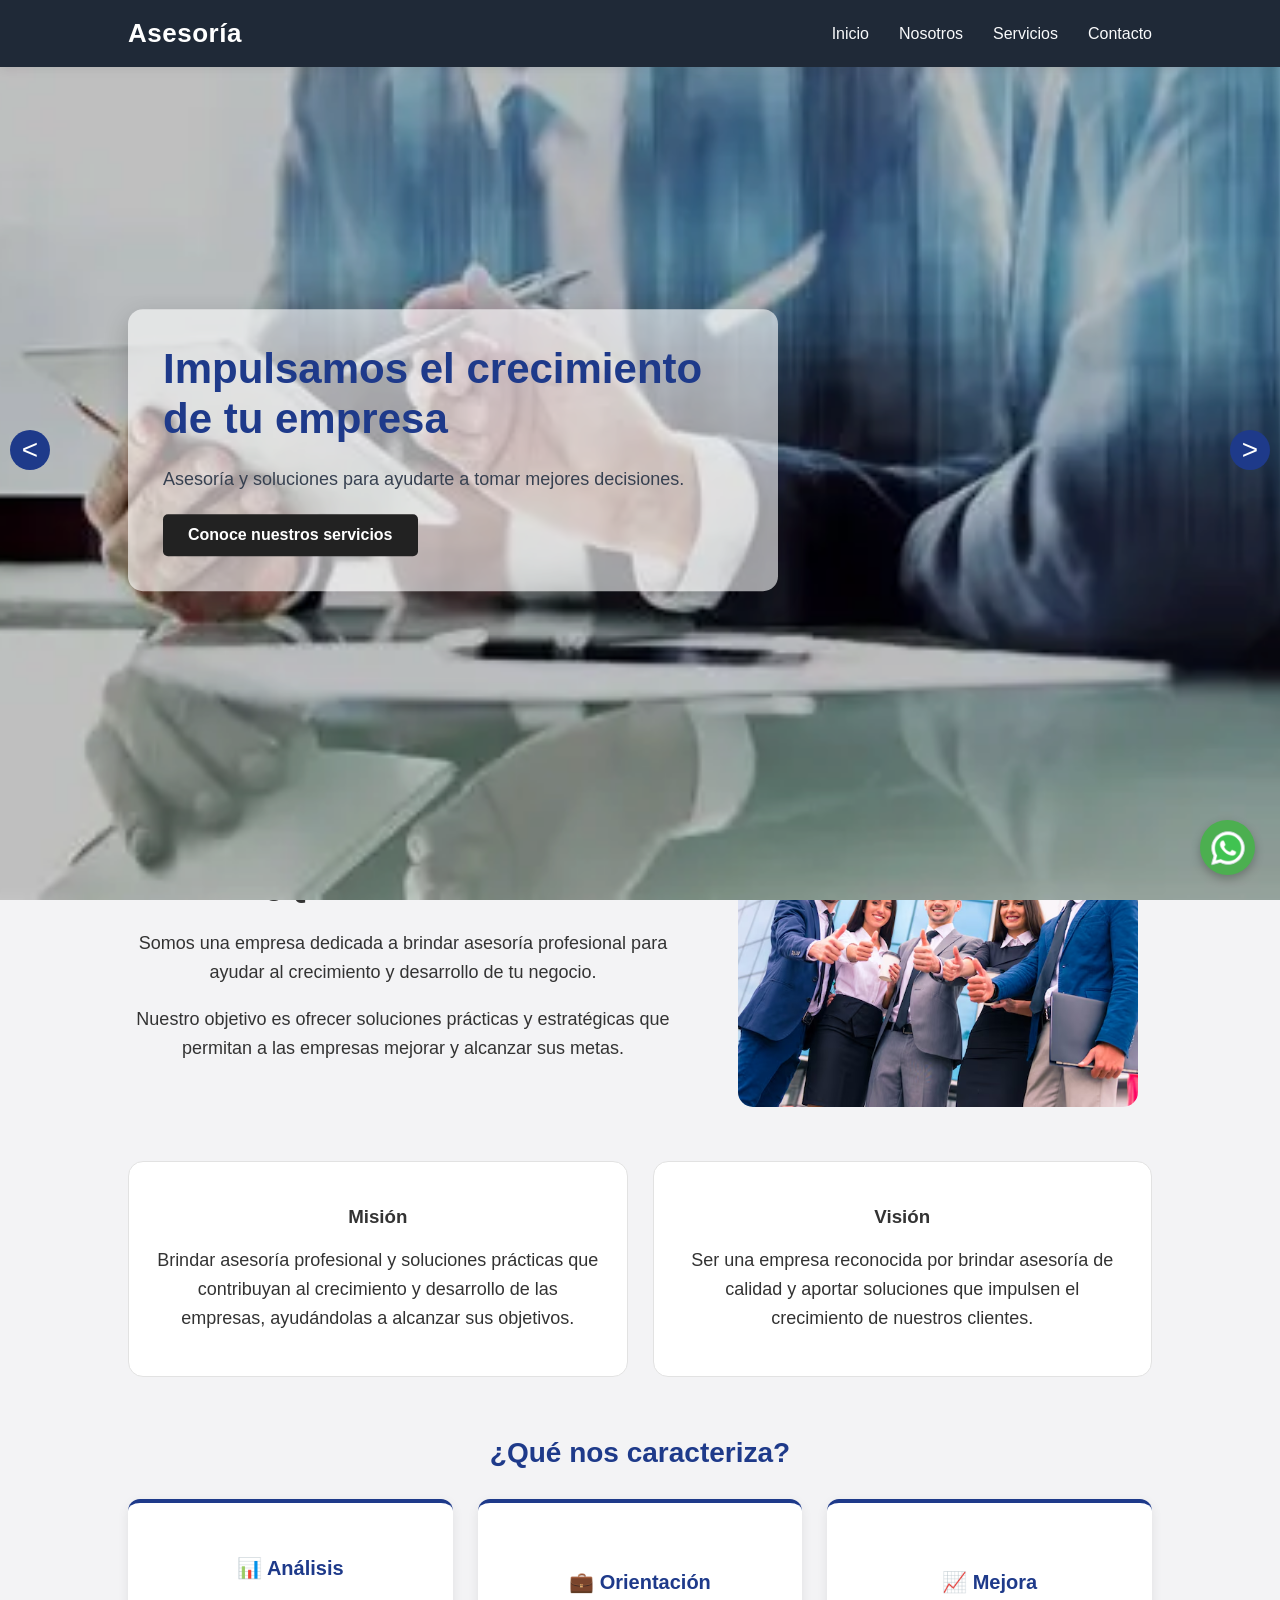
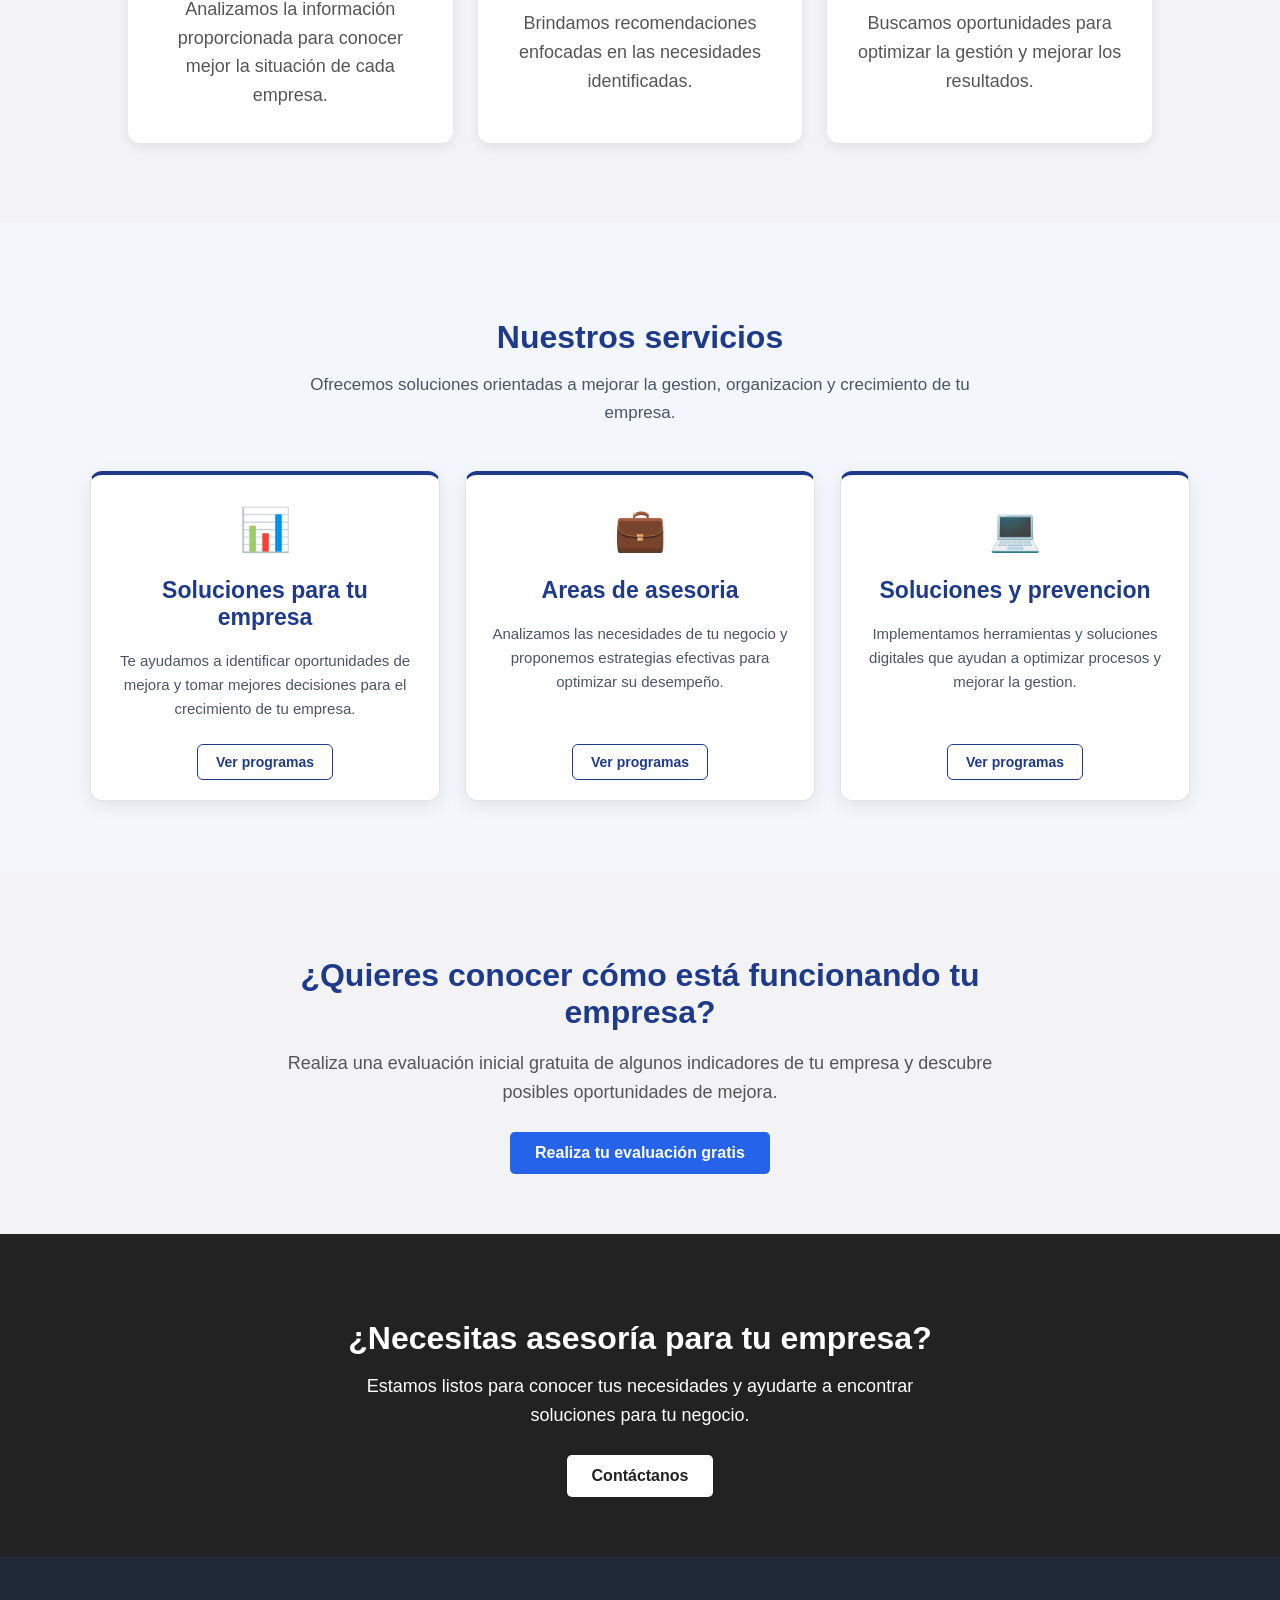
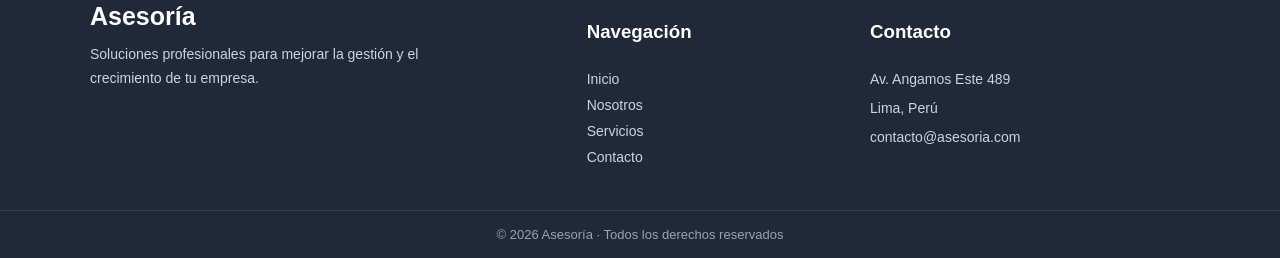
==== index.html @ 6351c4b5 "Adaptar pagina principal para Vercel" ====
<!DOCTYPE html>
<html lang="es">
<head>
    <meta charset="UTF-8">
    <meta name="viewport" content="width=device-width, initial-scale=1.0">
    
    <title>Asesoría</title>

    <link rel="stylesheet" href="style.css"?v=2>
</head>

<body>
    <header>
        <nav>
            <div class="logo">
                Asesoría
            </div>

            <ul>
                <li><a href="index.html">Inicio</a></li>
                <li><a href="index.html#nosotros">Nosotros</a></li>
                <li><a href="index.html#servicios">Servicios</a></li>
                <li><a href="#contacto">Contacto</a></li>
            </ul>

        </nav>
    </header>

    <section id="inicio" class="inicio">

            <div class="carrusel">
                <img src="assets/empresa.jpg" alt="Asesoría empresarial" class="imagen-activa">
                <img src="assets/empresa2.jpg" alt="Servicios empresariales">
                <img src="assets/empresa3.jpg" alt="Consultoría empresarial">
            </div>

            <div class="carrusel-info">
                <h2 id="carrusel-titulo">Impulsamos el crecimiento de tu empresa</h2>
                <p id="carrusel-descripcion">Asesoría y soluciones para ayudarte a tomar mejores decisiones.</p>
                
                <a href="#servicios"
                id="carrusel-boton"
                class="boton-inicio">
                    Conoce nuestros servicios
                </a>
                                             
            </div>

            <button class="carrusel-anterior"><</button>
            <button class="carrusel-siguiente">></button>

    </section>

    <section id="nosotros" class="nosotros">

    <!-- Quiénes somos + imagen -->
    <div class="nosotros-principal">

        <div class="nosotros-contenido">
            <h2>¿Quiénes somos?</h2>

            <p>
                Somos una empresa dedicada a brindar asesoría profesional
                para ayudar al crecimiento y desarrollo de tu negocio.
            </p>

            <p>
                Nuestro objetivo es ofrecer soluciones prácticas y estratégicas
                que permitan a las empresas mejorar y alcanzar sus metas.
            </p>
        </div>

        <div class="nosotros-imagen">
            <img src="assets/nosotros.jpg" alt="Equipo de trabajo">
        </div>

    </div>


    <!-- Misión y Visión -->
    <div class="nosotros-info">

        <div class="info-item">
            <h3>Misión</h3>
            <p>
                Brindar asesoría profesional y soluciones prácticas que
                contribuyan al crecimiento y desarrollo de las empresas,
                ayudándolas a alcanzar sus objetivos.
            </p>
        </div>

        <div class="info-item">
            <h3>Visión</h3>
            <p>
                Ser una empresa reconocida por brindar asesoría de calidad
                y aportar soluciones que impulsen el crecimiento de nuestros clientes.
            </p>
        </div>

    </div>

    <div class="caracteristicas">

    <h2>¿Qué nos caracteriza?</h2>

    <div class="caracteristicas-contenido">

        <div class="caracteristica-item">
            <h3>📊 Análisis</h3>
            <p>
                Analizamos la información proporcionada para conocer
                mejor la situación de cada empresa.
            </p>
        </div>

        <div class="caracteristica-item">
            <h3>💼 Orientación</h3>
            <p>
                Brindamos recomendaciones enfocadas en las necesidades
                identificadas.
            </p>
        </div>

        <div class="caracteristica-item">
            <h3>📈 Mejora</h3>
            <p>
                Buscamos oportunidades para optimizar la gestión
                y mejorar los resultados.
            </p>
        </div>

    </div>

</div>

    </section>
    
    <section id="servicios">

        <h2>Nuestros servicios </h2>

        <p class="servicios-intro">
            Ofrecemos soluciones orientadas a mejorar la gestion, 
            organizacion y crecimiento de tu empresa.
        </p>


        <div class="servicios-contenedor">

            <!-- Asesoria Empresarial -->
            <div class="tarjeta">

                <div class="tarjeta-icono">📊</div>

                    <h3>Soluciones para tu empresa</h3>

                    <div class="tarjeta-descripcion">
                        <p>
                            Te ayudamos a identificar oportunidades de mejora y tomar mejores decisiones 
                            para el crecimiento de tu empresa.
                        </p>
                    </div>

                    <div class="tarjeta-programas">
                        <p>Contabilidad</p>
                        <p>Gestion Financiera</p>
                    </div>

                    <div class="tarjeta-detalle">
                        <button onclick="abrirPrograma('asesoria')">
                            Ver programas
                        </button>
                    </div>

            </div>


                <!-- Consultorio Empresarial -->
                <div class="tarjeta">

                    <div class="tarjeta-icono">💼</div>

                        <h3>Areas de asesoria</h3>

                        <div class="tarjeta-descripcion">
                            <p>
                                Analizamos las necesidades de tu negocio y proponemos estrategias 
                                efectivas para optimizar su desempeño.
                            </p>
                        </div>

                        <div class="tarjeta-programas">
                            <p>Consultorio empresarial</p>
                            <p>Comercio exterior</p>
                            <p>Logistica internacional</p>
                        </div>

                        <div class="tarjeta-detalle">
                            <button onclick="abrirPrograma('consultoria')">
                                Ver programas
                            </button>
                        </div>

                </div>


                    <!-- Soluciones Digitales -->
                    <div class="tarjeta">

                        <div class="tarjeta-icono">💻</div>

                            <h3>Soluciones y prevencion</h3>

                            <div class="tarjeta-descripcion">
                                <p>
                                    Implementamos herramientas y soluciones digitales que ayudan
                                    a optimizar procesos y mejorar la gestion.
                                </p>
                            </div>

                            <div class="tarjeta-programas">
                                <p>Soluciones digitales</p>
                                <p>Prevencion de fraudes</p>
                            </div>

                            <div class="tarjeta-detalle">
                                <button onclick="abrirPrograma('digital')">
                                    Ver programas
                                </button>
                            </div>

                    </div>

        </div>

    </section>

    <!-- MODAL DE PROGRAMAS -->

    <div id="modal-programas" class="modal-programas">
        <div class="modal-contenido">
            <button class="modal-cerrar" onclick="cerrarPrograma()">
                x
            </button>
            <h2 id="modal-titulo"></h2>
            <div id="modal-texto"></div>
        </div>
    </div>

    <section id="evaluacion">
        <div class="evaluacion-contenido">

            <h2>¿Quieres conocer cómo está funcionando tu empresa?</h2>
            <p>
                Realiza una evaluación inicial gratuita de algunos indicadores 
                de tu empresa y descubre posibles oportunidades de mejora.
            </p>
        
            <a href="evaluacion.html" class="boton-evaluacion">
                Realiza tu evaluación gratis
            </a>
            
        </div>
    </section>

    <section id="contacto" class="contacto">
        <h2>¿Necesitas asesoría para tu empresa?</h2>

        <p>Estamos listos para conocer tus necesidades y ayudarte
            a encontrar soluciones para tu negocio.
        </p>

        <a href="contacto.php" class="boton-contacto">
            Contáctanos
        </a>
    </section>
    
    <footer class="footer">
    <div class="footer-contenido">

        <div class="footer-marca">
            <h2>Asesoría</h2>
            <p>
                Soluciones profesionales para mejorar
                la gestión y el crecimiento de tu empresa.
            </p>
        </div>

        <div class="footer-enlaces">
            <h3>Navegación</h3>
            <a href="index.php">Inicio</a>
            <a href="index.php#nosotros">Nosotros</a>
            <a href="index.php#servicios">Servicios</a>
            <a href="contacto.php">Contacto</a>
        </div>

        <div class="footer-contacto">
            <h3>Contacto</h3>
            <p>Av. Angamos Este 489</p>
            <p>Lima, Perú</p>
            <p>contacto@asesoria.com</p>
        </div>

    </div>

    <div class="footer-inferior">
        <p>© 2026 Asesoría · Todos los derechos reservados</p>
    </div>
</footer>

    <div class="whatsapp-container">

    <!-- VENTANA DE WHATSAPP -->
    <div class="whatsapp-info" id="whatsappInfo">

        <div class="whatsapp-header">
            <strong>Asesoría</strong>

            <button class="whatsapp-close" onclick="toggleWhatsapp()">
                ×
            </button>
        </div>

        <div class="whatsapp-body"> 
            

            <div class="whatsapp-typing" id="typing1">
                <span></span>
                <span></span>
                <span></span>
            </div>

            <div class="whatsapp-message" id="mensaje1">
                Hey 👋, bienvenido a <strong>Asesoría</strong>
            </div>

            <div class="whatsapp-typing" id="typing2">
                <span></span>
                <span></span>
                <span></span>
            </div>

            <div class="whatsapp-message whatsapp-message-2" id="mensaje2">
                ¿Cómo podemos ayudarte?
            </div>

            <a href="https://wa.me/51933754085"
               class="whatsapp-contact"
               id="whatsappContact"
               target="_blank">
                <span>Abrir chat</span>
                <span class="whatsapp-arrow">➤</span>
            </a>

        </div>

    </div>

    <div class="whatsapp-help">
        💬 ¿Necesitas ayuda?
    </div>

    <!-- BOTÓN FLOTANTE -->
    <button class="whatsapp-float"
            type="button"
            onclick="toggleWhatsapp()"
            aria-label="Abrir WhatsApp">
            <img src="assets/whatsapp.png" alt="Whatsapp">
    </button>

</div>

    <script>
        function toggleWhatsapp() {
            const info = document.getElementById("whatsappInfo");
            const boton = document.querySelector(".whatsapp-float");
            const ayuda = document.querySelector(".whatsapp-help");

            if (info.style.display === "block"){
                info.style.display = "none";
                boton.style.display = "flex";
                ayuda.style.display = "block";
            } else {
                info.style.display = "block";
                boton.style.display = "none";
                ayuda.style.display = "none";

                iniciarChat();
            }
        }

         function iniciarChat() {

            const typing1 = document.getElementById("typing1");
            const mensaje1 = document.getElementById("mensaje1");
            const typing2 = document.getElementById("typing2");
            const mensaje2 = document.getElementById("mensaje2");

            /* Estado inicial */
            typing1.style.display = "flex";
            mensaje1.style.display = "none";
            typing2.style.display = "none";
            mensaje2.style.display = "none";


            /* PRIMER ... → PRIMER MENSAJE */
            setTimeout(function() {

                typing1.style.display = "none";
                mensaje1.style.display = "block";

            }, 1500);


            /* SEGUNDO ... */
            setTimeout(function() {

                typing2.style.display = "flex";

            }, 2100);


            /* SEGUNDO ... → SEGUNDO MENSAJE */
            setTimeout(function() {

                typing2.style.display = "none";
                mensaje2.style.display = "block";

            }, 3300);
        }

        /* Mejora inicio */

        const imagenes = document.querySelectorAll(".carrusel img");
        const anterior = document.querySelector(".carrusel-anterior");
        const siguiente = document.querySelector(".carrusel-siguiente");

        let imagenActual = 0;

        const titulos = [
            "Impulsamos el crecimiento de tu empresa",
            "¿Quieres conocer cómo está tu empresa?", 
            "Estamos listos para ayudarte"
        ];

        const descripciones = [
            "Asesoría y soluciones para ayudarte a tomar mejores decisiones.",
            "Realiza una evaluación inicial gratuita y descubre oportunidades de mejora.",
            "Encuentra soluciones y orientación para las necesidades de tu empresa"
        ];

        const botones =[
            "Conoce nuestros servicios",
            "Evalúa tu empresa gratis",
            "Contáctanos"
        ];

        const enlaces = [
            "#servicios",
            "evaluacion.html",
            "contacto.php"
        ];

        const titulo = document.getElementById("carrusel-titulo");
        const descripcion = document.getElementById("carrusel-descripcion");
        const boton = document.getElementById("carrusel-boton");

        function cambiarCarrusel() {
            imagenes.forEach(function(imagen) {
                imagen.classList.remove("imagen-activa");
            });

            imagenes[imagenActual].classList.add("imagen-activa");

            titulo.textContent = titulos[imagenActual];
            descripcion.textContent = descripciones[imagenActual];
            boton.textContent = botones[imagenActual];
            boton.href = enlaces[imagenActual];
        }

        siguiente.addEventListener("click", function() {

            imagenActual++;

            if (imagenActual >= imagenes.length) {
            imagenActual = 0;
        }

            cambiarCarrusel();
        });

        anterior.addEventListener("click", function() {

            imagenActual--;

            if (imagenActual < 0) {
                imagenActual = imagenes.length - 1;
            }

            cambiarCarrusel();
        });


        setInterval(function() {

            imagenActual++;

            if(imagenActual >= imagenes.length) {
                imagenActual = 0;
            }

            cambiarCarrusel();
        }, 5000);

        /* MODAL DE PROGRAMAS */

        function abrirPrograma(programa) {
            const modal = document.getElementById("modal-programas");
            const titulo = document.getElementById("modal-titulo");
            const texto = document.getElementById("modal-texto");

            if (programa === "asesoria") {

    titulo.textContent = "Soluciones para tu empresa";

    texto.innerHTML = `
        <div class="programa-detalle">

            <div class="programa-imagen">
                <img src="assets/contabilidad.jpg" alt="Asesoría empresarial">
            </div>

            <div class="programa-informacion">

                <h3>Asesoría empresarial</h3>

                <p>
                    Te ayudamos a mejorar la gestión de tu empresa mediante
                    orientación en aspectos contables y financieros,
                    facilitando la organización y la toma de decisiones.
                </p>

            </div>

        </div>

        <div class="programa-separador"></div>

        <div class="programas-lista">

            <div class="programa-item">

                <h3>Contabilidad</h3>

                <p>
                    Brindamos orientación para organizar y mejorar la gestión
                    contable de tu empresa, facilitando el control de la
                    información y apoyando la toma de decisiones.
                </p>

                <h4>¿Qué podemos ayudarte a mejorar?</h4>

                <ul>
                    <li>Organización de la información contable</li>
                    <li>Control de ingresos y gastos</li>
                    <li>Seguimiento de la información financiera</li>
                </ul>

            </div>

            <div class="programa-item">

                <h3>Gestión financiera</h3>

                <p>
                    Analizamos los ingresos, gastos y otros aspectos financieros
                    para identificar oportunidades de mejora y ayudarte a
                    planificar mejor los recursos de tu empresa.
                </p>

                <h4>¿Qué podemos ayudarte a mejorar?</h4>

                <ul>
                    <li>Control de ingresos y gastos</li>
                    <li>Organización de los recursos</li>
                    <li>Planificación financiera</li>
                </ul>

            </div>

        </div>
    `;
}

            else if (programa === "consultoria") {

    titulo.textContent = "Áreas de asesoría";

    texto.innerHTML = `
        <div class="programa-detalle">

            <div class="programa-imagen">
                <img src="assets/consultoria.jpg" alt="Consultoría empresarial">
            </div>

            <div class="programa-informacion">

                <h3>Consultoría empresarial</h3>

                <p>
                    Analizamos las necesidades de tu negocio y brindamos
                    orientación especializada para mejorar sus procesos,
                    identificar oportunidades y facilitar la toma de decisiones.
                </p>

            </div>

        </div>

        <div class="programa-separador"></div>

        <div class="programas-lista">

            <div class="programa-item">

                <h3>Gestion empresarial</h3>

                <p>
                    Evaluamos diferentes aspectos de tu empresa para identificar
                    oportunidades de mejora y plantear soluciones de acuerdo
                    con sus necesidades.
                </p>

                <h4>¿Qué podemos ayudarte a mejorar?</h4>

                <ul>
                    <li>Organización y gestión empresarial</li>
                    <li>Identificación de oportunidades de mejora</li>
                    <li>Planificación y toma de decisiones</li>
                </ul>

            </div>

            <div class="programa-item">

                <h3>Comercio exterior</h3>

                <p>
                    Orientamos a las empresas en procesos relacionados con
                    operaciones de comercio exterior y oportunidades de negocio
                    en mercados internacionales.
                </p>

                <h4>¿Qué podemos ayudarte a mejorar?</h4>

                <ul>
                    <li>Procesos de importación y exportación</li>
                    <li>Organización de operaciones internacionales</li>
                    <li>Gestión documental</li>
                </ul>

            </div>

            <div class="programa-item">

                <h3>Logística internacional</h3>

                <p>
                    Apoyamos la planificación y organización de procesos
                    logísticos relacionados con el movimiento de productos
                    y operaciones internacionales.
                </p>

                <h4>¿Qué podemos ayudarte a mejorar?</h4>

                <ul>
                    <li>Planificación logística</li>
                    <li>Coordinación de operaciones</li>
                    <li>Organización de procesos de transporte</li>
                </ul>

            </div>

        </div>
    `;
}

            else if (programa === "digital") {

    titulo.textContent = "Soluciones y prevencion";

    texto.innerHTML = `
        <div class="programa-detalle">

            <div class="programa-imagen">
                <img src="assets/soluciones-digitales.jpg" alt="Soluciones digitales">
            </div>

            <div class="programa-informacion">

                <h3>Soluciones digitales</h3>

                <p>
                    Implementamos herramientas y soluciones digitales que ayudan
                    a optimizar procesos, mejorar la gestión y facilitar el
                    desarrollo de tu empresa.
                </p>

            </div>

        </div>

        <div class="programa-separador"></div>

        <div class="programas-lista">

            <div class="programa-item">

                <h3>Soluciones digitales</h3>

                <p>
                    Identificamos oportunidades para incorporar herramientas
                    digitales que permitan mejorar los procesos y la gestión
                    de información de tu empresa.
                </p>

                <h4>¿Qué podemos ayudarte a mejorar?</h4>

                <ul>
                    <li>Optimización de procesos</li>
                    <li>Organización de información</li>
                    <li>Implementación de herramientas digitales</li>
                </ul>

            </div>

            <div class="programa-item">

                <h3>Prevención de fraudes</h3>

                <p>
                    Orientamos a las empresas en la identificación de riesgos
                    y en la implementación de medidas que ayuden a fortalecer
                    sus procesos de control.
                </p>

                <h4>¿Qué podemos ayudarte a mejorar?</h4>

                <ul>
                    <li>Identificación de riesgos</li>
                    <li>Controles internos</li>
                    <li>Seguimiento de procesos</li>
                </ul>

            </div>

        </div>
    `;
}

            modal.style.display = "flex";
        }

        function cerrarPrograma() {
            document.getElementById("modal-programas").style.display = "none";
        }

    </script>
</body>
</html>
---- style.css ----
/* ========================= 
   ESTILOS GENERALES 
========================= */ 
 
body { 
    margin: 0; 
    font-family: Arial, sans-serif; 
    color: #333; 
    background-color: rgb(243, 243, 245); 
} 
 
/* ========================= 
   MENÚ 
========================= */ 
 
header { 
    background-color: #1f2937; 
    padding: 18px 10%; 
    box-shadow: 0 2px 10px rgba(0, 0, 0, 0.08); 
    position: relative; 
    z-index: 100; 
} 
 
nav { 
    display: flex; 
    align-items: center; 
    justify-content: space-between; 
    max-width: 1200px; 
    margin: auto; 
} 
 
.logo { 
    color: white; 
    font-size: 26px; 
    font-weight: bold; 
    letter-spacing: 0.5px; 
} 
 
ul { 
    display: flex; 
    gap: 30px; 
    list-style: none; 
    margin: 0; 
    padding: 0; 
} 
 
ul a { 
    color: #f9fafb; 
    text-decoration: none; 
    font-size: 16px; 
    font-weight: 500; 
    transition: 0.3s; 
} 
 
ul a:hover { 
    color: #60a5fa; 
} 
 
/* ========================= 
   SECCIONES 
========================= */ 
 
section { 
    padding: 60px 10%; 
    text-align: center; 
} 
 
section h2 { 
    font-size: 32px; 
    margin-bottom: 20px; 
} 
 
section p { 
    font-size: 18px; 
    line-height: 1.6; 
} 
 
/* ========================= 
   INICIO 
========================= */ 
 
.inicio { 
    min-height: 500px; 
    display: flex; 
    justify-content: space-between; 
    align-items: center; 
    gap: 60px; 
    padding: 80px 10%; 
    background-color: #ffffff; 
} 
  
/* ========================= 
   BOTÓN DE INICIO 
========================= */ 
 
.boton-inicio { 
    display: inline-block; 
    margin-top: 20px; 
    padding: 12px 25px; 
    background-color: #222; 
    color: white; 
    text-decoration: none; 
    border-radius: 5px; 
    font-weight: bold; 
    transition: 0.3s; 
} 
 
.boton-inicio:hover { 
    background-color: #555; 
    transform: scale(1.05); 
} 
 
/* ========================= 
   NOSOTROS 
========================= */ 
 
.nosotros { 
    display: block; 
    background-color: #f3f3f5; 
    padding: 80px 10%; 
} 
 
.nosotros-principal { 
    display: flex !important; 
    flex-direction: row !important; 
    align-items: center; 
    width: 100%; 
    gap: 60px; 
    max-width: 1100px; 
    margin: 0 auto 50px; 
} 
 
.nosotros-contenido { 
    flex: 1; 
    max-width: 550px; 
} 
 
.nosotros-contenido h2 { 
    margin-bottom: 25px; 
} 
 
.nosotros-contenido p { 
    line-height: 1.6; 
    margin-bottom: 15px; 
} 
 
/* Misión y Visión */ 
 
.nosotros-info { 
    display: flex !important; 
    flex-direction: row !important; 
    width: 100%; 
    gap: 25px; 
    max-width: 1100px; 
    margin: 0 auto; 
} 
 
.info-item { 
    flex: 1; 
    padding: 25px; 
    background-color: white; 
    border-radius: 15px; 
    border: 1px solid #e2e2e2; 
    transition: 0.3s; 
}  
 
.info-item p { 
    line-height: 1.6; 
} 
 
.nosotros-imagen { 
    width: 400px; 
    flex-shrink: 0; 
} 
 
.nosotros-imagen img { 
    width: 100%; 
    height: 300px; 
    object-fit: cover; 
    border-radius: 15px; 
    transition: transform 0.3s ease; 
} 
 
.nosotros-imagen img:hover { 
    transform: scale(1.02); 
} 
 
.info-item:hover { 
    transform: translateY(-8px); 
    box-shadow: 0 8px 18px rgba(0, 0, 0, 0.15); 
} 
 
.caracteristicas {
    width: 100%;
    max-width: 1100px;
    margin: 60px auto 0;
    text-align: center;
}

.caracteristicas h2 {
    color: #1e3a8a;
    margin-bottom: 30px;
    font-size: 28px;
}

.caracteristicas-contenido {
    display: grid;
    grid-template-columns: repeat(3, 1fr);
    gap: 25px; 
    align-items: stretch;
}

.caracteristica-item {
    background-color: #ffffff;
    padding: 30px 25px;
    border-radius: 12px;
    min-height: 180px;
    border-top: 4px solid #1e3a8a;
    box-shadow: 0 4px 12px rgba(0, 0, 0, 0.08);
    transition: transform 0.3s ease, box-shadow 0.3s ease;
    display: flex;
    flex-direction: column;
    justify-content: center;
}

.caracteristica-item:hover {
    transform: translateY(-6px);
    box-shadow: 0 8px 20px rgba(0, 0, 0, 0.12);
}

.caracteristica-item h3 {
    color: #1e3a8a;
    margin-bottom: 15px;
    font-size: 20px;
}

.caracteristica-item p {
    color: #555;
    line-height: 1.6;
    margin: 0;
}
 
/* =========================
   SERVICIOS
========================= */

#servicios {
    background-color: #f3f6fb;
    padding: 70px 5%;
    text-align: center;
}

#servicios h2 {
    font-size: 32px;
    color: #1e3a8a;
    margin-bottom: 15px;
}

.servicios-intro {
    max-width: 700px;
    margin: 0 auto 45px;
    color: #4b5563;
    font-size: 17px;
    line-height: 1.6;
}


/* =========================
   CONTENEDOR
========================= */

.servicios-contenedor {
    display: grid;
    grid-template-columns: repeat(3, 1fr);
    gap: 25px;
    max-width: 1100px;
    margin: 0 auto;
}


/* =========================
   TARJETAS
========================= */

#servicios .tarjeta {
    position: relative;
    min-height: 330px;
    padding: 30px 25px 25px;

    background-color: white;
    border: 1px solid #e2e2e2;
    border-radius: 12px;
    border-top: 4px solid #1e3a8a;

    box-shadow: 0 5px 18px rgba(0, 0, 0, 0.08);

    box-sizing: border-box;
    overflow: hidden;

    transition:
        transform 0.3s ease,
        box-shadow 0.3s ease;
}

#servicios .tarjeta:hover {
    transform: translateY(-8px);
    box-shadow: 0 12px 28px rgba(0, 0, 0, 0.14);
}


/* =========================
   ICONO
========================= */

#servicios .tarjeta-icono {
    font-size: 42px;
    margin-bottom: 15px;

    transition: transform 0.3s ease;
}

#servicios .tarjeta:hover .tarjeta-icono {
    transform: translateY(-4px) scale(1.08);
}


/* =========================
   TITULO
========================= */

#servicios .tarjeta h3 {
    color: #1e3a8a;
    font-size: 23px;
    margin-bottom: 18px;
}


/* =========================
   DESCRIPCIÓN
========================= */

#servicios .tarjeta-descripcion {
    display: block;
    opacity: 1;
    visibility: visible;

    transition:
        opacity 0.3s ease,
        visibility 0.3s ease;
}

#servicios .tarjeta-descripcion p {
    color: #4b5563;
    font-size: 15px;
    line-height: 1.6;
    margin: 0;
}


/* =========================
   PROGRAMAS
   OCULTOS AL INICIO
========================= */

#servicios .tarjeta-programas {
    position: absolute;

    top: 155px;
    left: 25px;
    right: 25px;

    opacity: 0;
    visibility: hidden;

    transition:
        opacity 0.3s ease,
        visibility 0.3s ease;
}


/* =========================
   PROGRAMAS AL HACER HOVER
========================= */

#servicios .tarjeta:hover .tarjeta-descripcion {
    opacity: 0;
    visibility: hidden;
}

#servicios .tarjeta:hover .tarjeta-programas {
    opacity: 1;
    visibility: visible;
}


/* =========================
   TEXTO DE PROGRAMAS
========================= */

#servicios .tarjeta-programas p {
    color: #374151;

    font-size: 16px;
    line-height: 1.6;

    margin: 0 0 12px;
    padding: 0;

    text-align: center;
}

#servicios .tarjeta-programas p::before {
    content: "✓";

    color: #1e3a8a;
    font-weight: bold;

    margin-right: 8px;
}


/* =========================
   VER PROGRAMAS
========================= */

#servicios .tarjeta-detalle {
    position: absolute;
    bottom: 20px;
    left: 0;
    width: 100%;
    text-align: center;
}

/* =========================
   MODAL DE PROGRAMAS
========================= */

.modal-programas {
    display: none;
    position: fixed;
    z-index: 1000;
    top: 0;
    left: 0;
    width: 100%;
    height: 100%;   
    background-color: rgba(0, 0, 0, 0.5);
    justify-content: center;
    align-items: center;
    padding: 20px;
    box-sizing: border-box; 
}

.modal-contenido {
    position: relative;
    width: 100%;
    max-width: 1100px;
    max-height: 100vh;
    overflow-y: auto;
    background-color: white;
    border-radius: 12px;
    padding: 35px;
    box-sizing: border-box;
    box-shadow: 0 10px 35px rgba(0, 0, 0, 0.2);
    text-align: left; 
}

.modal-contenido h2 {
    color: #1e3a8a;
    font-size: 28px;
    margin-top: 0;
    margin-bottom: 25px;
}

.modal-contenido h3 {
    color: #1e3a8a;
    font-size: 20px;
    margin-top: 20px;
    margin-bottom: 8px; 
}

.modal-contenido p {
    color: #4b5563;
    font-size: 15px;
    line-height: 1.6;
    margin: 0 0 15px;
}

.modal-cerrar {
    position: absolute;
    top: 15px;
    right: 18px;
    border: none;
    background: none;
    color: #374151;
    font-size: 28px;
    cursor: pointer;  
}

.modal-cerrar:hover {
    color: #1e3a8a;
}

/* ===========================
     DETALLE DEL PROGRAMA 
============================*/

.programa-detalle {
    display: grid;
    grid-template-columns: 30% 70%;
    gap: 25px;
    align-items: center;
}

.programa-imagen {
    width: 190px;
    height: 130px;
    transform: translateY(-5px);
}

.programa-imagen img {
    display: block;
    width: 190px;
    height: 130px;
    object-fit: cover;
    border-radius: 10px;
}

.programa-informacion h3 {
    color: #1e3a8a;
    font-size: 23px;
    margin-top: 0;
    margin-bottom: 12px;
}

.programa-informacion p {
    color: #4b5563;
    font-size: 15px;
    line-height: 1.6;
    margin: 0;
}

/* PROGRAMAS */

.programas-lista {
    display: grid;
    grid-template-columns: repeat(2, 1fr);
    gap: 20px;
}

.programa-separador {
    height: 1px;
    background-color: #e5e7eb;
    margin: 30px 0;
}

.programa-item {
    padding: 25px;
    min-height: 220px;
    background-color: #f8fafc;
    border: 1px solid #e5e7eb;
    border-radius: 10px;
    border-left: 4px solid #1e3a8a;
    box-sizing: border-box;
    transition: transform 0.3s ease, box-shadow 0.3s ease;
}

.programa-item:hover {
    transform: translateY(-3px);
    box-shadow: 0 6px 18px rgba(0, 0, 0, 0.08); 
}

.programa-item h3 {
    color: #1e3a8a;
    font-size: 20px;
    margin: 0 0 10px;
}

.programa-item p {
    color: #4b5563;
    font-size: 14px;
    line-height: 1.6;
    margin: 0 0 15px;
}

.programa-item h4 {
    color: #1e3a8a;
    font-size: 16px;
    margin: 0 0 8px;
}

.programa-item ul {
    margin: 0;
    padding-left: 20px;
}

.programa-item li {
    color: #4b5563;
    font-size: 14px;
    line-height: 1.7;
}

/* BOTON VER PROGRAMAS */

#servicios .tarjeta-detalle button {
    display: inline-block;
    padding: 9px 18px;
    border: 1px solid #1e3a8a;
    border-radius: 6px;
    background-color: white;
    color: #1e3a8a;
    font-size: 14px;
    font-weight: bold;
    cursor: pointer;
    transition: 0.3s ease;
}

#servicios .tarjeta-detalle button:hover {
    background-color: #1e3a8a;
    color: white;

    transform: translateY(-2px);
}


/* =========================
   RESPONSIVE
========================= */

@media (max-width: 900px) {

    .servicios-contenedor {
        grid-template-columns: repeat(2, 1fr);
    }

}


/* =========================
   CELULAR
========================= */

@media (max-width: 600px) {

    #servicios {
        padding: 50px 5%;
    }

    #servicios h2 {
        font-size: 28px;
    }

    .servicios-intro {
        font-size: 15px;
        margin-bottom: 30px;
    }

    .servicios-contenedor {
        grid-template-columns: 1fr;
        gap: 20px;
    }

    #servicios .tarjeta {
        min-height: 320px;
        padding: 30px 20px 25px;
    }

    #servicios .tarjeta-icono {
        font-size: 38px;
    }

    #servicios .tarjeta h3 {
        font-size: 21px;
    }

    #servicios .tarjeta-programas {
        top: 115px;
        left: 20px;
        right: 20px;
    }

    .modal-contenido {
        padding: 30px 22px;
    }

    .modal-contenido h2 {
        font-size: 24px;
    }

    .programa-detalle {
        grid-template-columns: 1fr;
        gap: 20px;
    }

    .programa-imagen {
        width: 100%;
        height: 180px;
    }

    .programa-imagen img {
        width: 100%;
        height: 180px;
    }

    .programas-lista {
        grid-template-columns: 1fr;
    }
}
 
/* =========================
   EVALUACIÓN INICIAL
========================= */

#evaluacion {
    background-color: #f3f3f5;
}

.evaluacion-contenido {
    max-width: 750px;
    margin: 0 auto;
}

.evaluacion-contenido h2 {
    color: #1e3a8a;
    margin-bottom: 15px;
}

.evaluacion-contenido p {
    color: #555;
    line-height: 1.6;
    margin-bottom: 25px;
}

.boton-evaluacion {
    display: inline-block;
    padding: 12px 25px;
    background-color: #2563eb;
    color: white;
    text-decoration: none;
    border-radius: 5px;
    font-weight: bold;
    transition: 0.3s;
}

.boton-evaluacion:hover {
    background-color: #1d4ed8;
    transform: scale(1.05);
}

/* =========================
   CONTACTO
========================= */

.contacto {
    background-color: #222;
    color: white;
}

.contacto h2 {
    margin-bottom: 15px;
}

.contacto p {
    max-width: 600px;
    margin: 0 auto 25px;
}

.boton-contacto {
    display: inline-block;
    padding: 12px 25px;
    background-color: white;
    color: #222;
    text-decoration: none;
    border-radius: 5px;
    font-weight: bold;
    transition: 0.3s;
}

.boton-contacto:hover {
    background-color: #ddd;
    transform: scale(1.05);
}
 
/* ========================= 
   FORMULARIO DE EVALUACIÓN 
========================= */ 
 
.formulario-evaluacion { 
    background-color: #f8fafc; 
    min-height: 100vh; 
    padding: 60px 10% 80px; 
    text-align: center; 
} 
 
.formulario-evaluacion h1 { 
    color: #1f2937; 
    font-size: 38px; 
    margin: 10px 0 15px; 
} 
 
.formulario-evaluacion p { 
    max-width: 650px; 
    margin: 0 auto 35px; 
    color: #64748b; 
    line-height: 1.6; 
    text-align: center; 
} 
 
.formulario-evaluacion form { 
    max-width: 800px; 
    margin: auto; 
    background-color: white; 
    padding: 40px; 
    border-radius: 16px;
    border: 1px solid #e5e7eb;
    border-top: 4px solid #2563eb; 
    box-shadow: 0 8px 25px rgba(30, 58, 138, 0.10); 
    text-align: left; 
} 
 
.formulario-evaluacion label { 
    display: block; 
    margin-bottom: 8px; 
    color: #1f2937; 
    font-weight: bold; 
} 
 
.formulario-evaluacion input, 
.formulario-evaluacion select { 
    display: block; 
    width: 100%; 
    box-sizing: border-box; 
    padding: 13px; 
    margin-bottom: 20px; 
    border: 1px solid #d1d5db; 
    border-radius: 8px;
    background-color: #ffffff;
    color: #1f2937;
    font-size: 16px;
    font-family: Arial, sans-serif;
    transition: 0.2s; 
} 
 
.formulario-evaluacion input:focus, 
.formulario-evaluacion select:focus { 
    outline: none; 
    border-color: #2563eb;
    box-shadow: 0 0 0 3px rgba(37, 99, 235, 0.10); 
} 
 
.formulario-evaluacion button { 
    width: 100%; 
    padding: 14px; 
    margin-top: 5px;
    background-color: #2563eb; 
    color: white; 
    border: none; 
    border-radius: 8px; 
    font-size: 16px; 
    font-weight: bold; 
    cursor: pointer; 
    transition: 0.3s; 
} 
 
.formulario-evaluacion button:hover { 
    background-color: #1d4ed8; 
    transform: translateY(-2px);
    box-shadow: 0 5px 12px rgba(37, 99, 235, 0.20); 
}

/*volver-nuevo*/
.volver-contenedor {
    max-width: 600px;
    margin: 0 auto 25px;
    text-align: left;
}

.volver {
    display: inline-flex;
    align-items: center;
    gap: 6px;
    color: #64748b;
    text-decoration: none;
    font-size: 14px;
    font-weight: 500;
    transition: color 0.3s ease, transform 0.3 ease;
}

.volver:hover {
    color: #2563eb;
    transform: translateX(-3px);
}

/* =========================
   PIE DE PÁGINA
========================= */

.footer {
    background-color: #1f2937;
    color: #ffffff;
    margin-top: 0;
}

.footer-contenido {
    max-width: 1100px;
    margin: 0 auto;
    padding: 45px 30px;

    display: grid;
    grid-template-columns: 2fr 1fr 1.5fr;
    gap: 70px;
    align-items: start;
}

/* Marca */

.footer-marca h2 {
    margin: 0 0 12px;
    font-size: 25px;
    font-weight: 600;
    color: #ffffff;
}

.footer-marca p {
    max-width: 360px;
    margin: 0;
    color: #cbd5e1;
    font-size: 14px;
    line-height: 1.7;
}

/* Enlaces */

.footer-enlaces {
    display: flex;
    flex-direction: column;
    gap: 10px;
}

.footer-enlaces a {
    width: fit-content;
    color: #cbd5e1;
    text-decoration: none;
    font-size: 14px;
    transition: color 0.25s ease;
}

.footer-enlaces a:hover {
    color: #60a5fa;
}

/* Contacto */

.footer-contacto {
    display: flex;
    flex-direction: column;
    gap: 8px;
}

.footer-contacto p {
    margin: 0;
    color: #cbd5e1;
    font-size: 14px;
    line-height: 1.5;
}

/* Línea inferior */

.footer-inferior {
    border-top: 1px solid #374151;
    padding: 16px 20px;
    text-align: center;
}

.footer-inferior p {
    margin: 0;
    color: #9ca3af;
    font-size: 13px;
}

/* =========================
   BOTÓN FLOTANTE DE WHATSAPP
========================= */

.whatsapp-container { 
    position: fixed; 
    bottom: 25px; 
    right: 25px; 
    width: 55px; 
    z-index: 1000; 
} 
 
.whatsapp-info { 
    display: none; 
    width: 400px; 
    background: white; 
    padding: 20px; 
    border-radius: 14px; 
    box-shadow: 0 5px 20px rgba(0, 0, 0, 0.15); 
    position: absolute; 
    right: 0; 
    bottom: 0px; 
    box-sizing: border-box; 
    overflow: hidden; 
} 
 
.whatsapp-header { 
    display: flex; 
    justify-content: space-between; 
    align-items: center; 
    background-color: #4caf50; 
    color: white; 
    padding: 12px 15px; 
    margin: -20px -20px 15px -20px; 
    border-radius: 14px 14px 0 0; 
    font-size: 20px; 
} 
 
.whatsapp-body { 
    font-size: 16px; 
} 
 
.whatsapp-typing { 
    display: flex; 
    align-items: center; 
    gap: 4px; 
    background-color: #f1f1f1; 
    padding: 10px 13px; 
    border-radius: 12px; 
    width: fit-content; 
    margin-bottom: 10px; 
} 
 
.whatsapp-typing span { 
    width: 6px; 
    height: 6px; 
    background-color: #777; 
    border-radius: 50%; 
    animation: escribir 1.2s infinite ease-in-out; 
} 
 
.whatsapp-typing span:nth-child(2) { 
    animation-delay: 0.2s; 
} 
 
.whatsapp-typing span:nth-child(3) { 
    animation-delay: 0.4s; 
} 
 
@keyframes escribir { 
    0%, 60%, 100% { 
        transform: translateY(0); 
        opacity: 0.4; 
    } 
 
    30% { 
        transform: translateY(-4px); 
        opacity: 1; 
    } 
} 
 
.whatsapp-message { 
    background-color: #f1f1f1; 
    color: #333; 
    padding: 10px 12px; 
    border-radius: 8px; 
    margin-bottom: 10px; 
    line-height: 1.4; 
} 
 
.whatsapp-message-2 { 
    margin-bottom: 15px; 
} 
 
.whatsapp-close { 
    position: absolute; 
    top: 8px; 
    right: 10px; 
    border: none; 
    background: transparent; 
    color: white; 
    font-size: 24px; 
    cursor: pointer; 
    transition: transform 0.2s ease; 
} 
 
.whatsapp-close:hover { 
    transform: scale(1.15); 
} 
 
.whatsapp-contact { 
    display: flex; 
    align-items: center; 
    justify-content: center; 
    gap: 8px; 
    text-align: center; 
    margin: 15px auto 0; 
    width: 150px; 
    box-sizing: border-box; 
    background-color: #4caf50; 
    color: white; 
    padding: 12px; 
    border-radius: 8px; 
    text-decoration: none; 
    font-weight: bold; 
    transition: background-color 0.3s ease; 
    animation: moverChat 1.8s ease-in-out infinite; 
} 
 
@keyframes moverChat { 
    0%, 
    100% { 
        transform: translateX(0); 
    } 
 
    50% { 
        transform: translateX(6px); 
    } 
} 
 
.whatsapp-contact:hover { 
    animation-play-state: paused; 
    background-color: #20b957; 
} 
 
.whatsapp-arrow { 
    display: inline-block; 
    transition: transform 0.3s ease; 
} 
 
.whatsapp-contact:hover .whatsapp-arrow { 
    transform: translateX(5px); 
} 
 
.whatsapp-help { 
    position: absolute; 
    right: 65px; 
    bottom: 10px; 
    background-color: white; 
    color: #333; 
    padding: 10px 14px; 
    border-radius: 20px; 
    white-space: nowrap; 
    font-size: 14px; 
    box-shadow: 0 4px 12px rgba(0, 0, 0, 0.15); 
    opacity: 0; 
    visibility: hidden; 
    transform: translateX(10px); 
    transition: opacity 0.3s ease, transform 0.3s ease; 
} 
 
.whatsapp-container:hover .whatsapp-help { 
    opacity: 1; 
    visibility: visible; 
    transform: translateX(0); 
} 
 
.whatsapp-float { 
    width: 55px; 
    height: 55px; 
    background-color: #4caf50; 
    color: white; 
    border: none; 
    border-radius: 50%; 
    display: flex; 
    align-items: center; 
    justify-content: center; 
    font-size: 28px; 
    cursor: pointer; 
    box-shadow: 0 4px 10px rgba(0, 0, 0, 0.25); 
} 
 
.whatsapp-float:hover { 
    opacity: 0.9; 
} 
 
.whatsapp-float img { 
    width: 40px; 
    height: 40px; 
    object-fit: cover; 
} 
 
/* ============================ 
        PAGINA CONTACTO 
=============================*/ 
 
.contacto-pagina { 
    background-color: #f3f6fb; 
    padding: 70px 10%; 
    min-height: 70vh; 
    width: 100%; 
    box-sizing: border-box; 
} 
 
.contacto-titulo { 
    text-align: center; 
    margin-bottom: 45px; 
} 
 
.contacto-titulo h1 { 
    font-size: 42px; 
    margin-bottom: 15px; 
    color: #1e3a8a; 
} 
 
.contacto-titulo p { 
    max-width: 650px; 
    margin: auto; 
    font-size: 17px; 
    line-height: 1.6; 
    color: #64748b; 
} 
 
.contacto-contenedor { 
    display: flex; 
    gap: 30px; 
    max-width: 1100px; 
    margin: auto; 
    width: 100%; 
    box-sizing: border-box; 
} 
 
.contacto-informacion { 
    flex: 1; 
    background-color: white; 
    color: #333; 
    padding: 35px; 
} 
     
.contacto-informacion h2 { 
    font-size: 25px; 
    margin-top: 10px; 
    margin-bottom: 30px; 
} 
 
.contacto-informacion p { 
    margin-bottom: 20px; 
    line-height: 1.6; 
    text-align: left; 
} 
 
.contacto-informacion, 
.contacto-formulario { 
    border-radius: 16px; 
    border: 1px solid #e5e7eb; 
    border-top: 4px solid #2536eb; 
    box-shadow: 0 8px 25px rgba(30, 58, 138, 0.10); 
    transition: 0.3s; 
} 
 
.contacto-informacion:hover, 
.contacto-formulario:hover { 
    transform: translateY(-4px); 
    box-shadow: 0 12px 28px rgba(30,58,138,0.10); 
} 
 
/* TITULOS DE LAS TARJETAS */ 
 
.contacto-informacion h2 { 
    color: #2563eb; 
} 
 
.contacto-informacion strong { 
    color: #2563eb; 
} 
 
.boton-mapa {
    display: inline-block;
    margin-top: 15px;
    padding: 10px 20px;
    background-color: #333;
    color: white;
    text-decoration: none;
    border-radius: 6px;
    font-weight: bold;
    transition: 0.3s;
}

.boton-mapa:hover {
    background-color: #222;
    transform: translateY(-2px);
}
 
.contacto-informacion h3 { 
    color: #1e3a8a; 
} 
 
.contacto-formulario { 
    flex: 1; 
    background-color: white; 
    padding: 35px; 
} 
 
.contacto-formulario h2 { 
    font-size: 25px; 
    margin-top: 0; 
    margin-bottom: 25px; 
    color: #1f2937; 
} 
 
.contacto-formulario label { 
    display: block; 
    margin-bottom: 7px; 
    font-weight: bold; 
    color: #333; 
    text-align: left; 
} 
 
.contacto-formulario input, 
.contacto-formulario textarea { 
    width: 100%; 
    padding: 12px; 
    margin-bottom: 18px; 
    border: 1px solid #d1d5db; 
    border-radius: 6px; 
    font-size: 15px; 
    font-family: Arial, sans-serif; 
    box-sizing: border-box; 
} 
 
.contacto-formulario input:focus, 
.contacto-formulario textarea:focus { 
    outline: none; 
    border-color: #60a5fa;
    box-shadow: 0 0 0 3px rgba(37, 99, 235, 0.10);
} 
 
.contacto-formulario textarea { 
    resize: vertical; 
} 
 
.contacto-formulario button { 
    width: 100%; 
    padding: 13px; 
    border: none; 
    border-radius: 6px; 
    background-color: #222; 
    color: white; 
    font-size: 16px; 
    font-weight: bold; 
    cursor: pointer; 
    transition: 0.3s; 
} 
 
.contacto-formulario button:hover { 
    background-color: #374151; 
    transform: translateY(-2px); 
} 

/* =========================
   CARRUSEL
========================= */

.carrusel { 
    position: relative !important; 
    width: 100%; 
    height: 100%; 
    overflow: hidden; 
    border-radius: 0; 
} 
 
.carrusel img { 
    position: absolute !important; 
    top: 0; 
    left: 0; 
    width: 100%; 
    height: 100%; 
    object-fit: cover; 
    border-radius: 0; 
    opacity: 0; 
    transition: opacity 0.8s ease; 
} 
 
.carrusel img.imagen-activa { 
    opacity: 1; 
} 
 
.carrusel-anterior, 
.carrusel-siguiente { 
    position: absolute; 
    top: 50%; 
    transform: translateY(-50%); 
    width: 40px; 
    height: 40px; 
    border: none; 
    border-radius: 50%; 
    background-color: #1e3a8a; 
    color: white; 
    font-size: 28px; 
    cursor: pointer; 
    z-index: 10; 
    transition: 0.3s; 
} 
 
.carrusel-anterior { 
    left: 10px; 
} 
 
.carrusel-siguiente { 
    right: 10px; 
} 
 
.carrusel-anterior:hover, 
.carrusel-siguiente:hover { 
    background-color: #2563eb; 
    transform: translateY(-50%) scale(1.08); 
} 
 
.carrusel::after { 
    content: ""; 
    position: absolute; 
    inset: 0; 
    background: rgba(0, 0, 0, 0.18); 
    z-index: 1; 
    pointer-events: none; 
} 
 
.carrusel-info { 
    position: absolute; 
    top: 50%; 
    left: 10%; 
    transform: translateY(-50%); 
    z-index: 5; 
    width: 650px; 
    max-width: 60%; 
    color: #1f2937; 
    text-align: left; 
    text-shadow: none; 
    background-color: rgba(255, 255, 255, 0.60); 
    padding: 35px; 
    border-radius: 15px; 
    box-shadow: 0 8px 25px rgba(0,0,0,0.18); 
    box-sizing: border-box; 
} 
 
.carrusel-info h2 { 
    line-height: 1.2; 
    margin-bottom: 20px; 
    background: none; 
    color: #1e3a8a; 
    text-shadow: none; 
    font-size: 42px; 
    margin-top: 0; 
    text-align: left; 
} 
 
.carrusel-info p { 
    font-size: 18px; 
    line-height: 1.6; 
    margin-bottom: 0; 
    color: #374151; 
}

.inicio .carrusel { 
    position: absolute !important; 
    top: 0; 
    left: 0; 
    width: 100%; 
    height: 100%; 
} 

/* ========================= 
   CELULARES 
========================= */ 

@media (max-width: 768px) { 
 
    nav { 
        flex-direction: column; 
        gap: 15px; 
    } 
 
    ul { 
        gap: 15px; 
    } 
 
    /* CARRUSEL */  

    .inicio {
        position: relative;
        min-height: 650px;
        padding: 0;
        display: flex;
        flex-direction: column;
        justify-content: flex-end;
    }

    .inicio .carrusel {
        position: absolute !important;
        top: 0;
        left: 0;
        width: 100%;
        height: 380px !important;
        overflow: hidden;
    }

    .inicio .carrusel img {
        height: 100%;
    }

    .carrusel-info {
        position: relative;
        top: auto;
        left: auto;
        transform: none;
        z-index: 5;
        width: 90%;
        max-width: none;
        margin: 0 auto 30px;
        padding: 25px 20px;
        background-color: white;
        border-radius: 12px;
        box-shadow: 0 5px 20px rgba(0,0,0,0.12);
        text-align: center;
    }

    .carrusel-info h2 {
        font-size: 28px;
        line-height: 1.25;
        margin-bottom: 12px;
        text-align: center;
    }

    .carrusel-info p {
        font-size: 15px;
        line-height: 1.5;
        text-align: center;
    }

    .carrusel-info .boton-inicio {
        margin-top: 18px;
        padding: 11px 20px;
    }

    .carrusel-anterior,
    .carrusel-siguiente {
        top: 190px;
        width: 38px;
        height: 38px;
        font-size: 24px;
    }

    .carrusel-anterior {
        left: 10px;
    }

    .carrusel-siguiente {
        right: 10px;
    }
 
    /* SERVICIOS */ 
 
    .servicios-contenedor { 
        flex-direction: column; 
        align-items: center; 
    } 
 
    .tarjeta { 
        width: 80%;
        flex: none; 
    } 
 
    /* NOSOTROS */ 
 
    .nosotros { 
        display: flex;
        flex-direction: column;  
        gap: 35px;
        padding: 50px 5%; 
    }

    .nosotros-info {
        flex-direction: column !important;
        gap: 20px;
    }

    /* MISION Y VISION */

    .info-item {
        width: 100%;
        box-sizing: border-box;
        padding: 22px 20px;
        text-align: left;
        border-radius: 10px; 
    }

    .info-item h3 {
        font-size: 21px;
        margin-bottom: 10px;
        text-align: center;
    }

    .info-item p {
        font-size: 18px;
    }

    .nosotros .nosotros-principal {
        flex-direction: column !important;
        gap: 25px !important;
    }

    .nosotros .nosotros-contenido {
        width: 100%;
        text-align: center;
    }

    .nosotros .nosotros-imagen {
        width: 100%;
        max-width: 380px;
        margin: 0 auto;
    }

    .nosotros .nosotros-imagen img {
        width: 100%;
        height: auto;
        margin: 0 auto;
    }

    /* ¿QUE NOS CARACTERIZA? */

    .caracteristicas {
        padding: 10px 0;
    }

    .caracteristicas h2 {
        font-size: 27px;
        margin-bottom: 25px;
    }

    .caracteristicas-contenido {
        display: flex;
        flex-direction: column;
        gap: 15px;
        width: 100%;
    }

    .caracteristica-item {
        width: 100%;
        box-sizing: border-box;
        padding: 22px 20px;
        text-align: center;
    }

    .caracteristica-item h3 {
        font-size: 19px;
        margin-bottom: 8px;
    }

    .caracteristica-item p {
        font-size: 14px;
        line-height: 1.5;
    }
 
    /* FORMULARIO DE EVALUACIÓN */ 
 
    .formulario-evaluacion { 
        padding: 50px 5%; 
    } 
 
    .formulario-evaluacion h1 { 
        font-size: 30px; 
    } 
 
    .formulario-evaluacion form { 
        padding: 25px; 
    } 
 
    /* WHATSAPP EN CELULAR */ 
 
    .whatsapp-container { 
        right: 15px; 
        bottom: 15px; 
        width: 55px; 
    } 
 
    .whatsapp-info { 
        width: calc(100vw - 30px); 
        max-width: 330px; 
        right: 0; 
        bottom: 0; 
    } 
 
    /* CONTACTO */ 
 
    .contacto-pagina { 
        padding: 50px 5%; 
    } 
 
    .contacto-titulo h1 { 
        font-size: 32px; 
    } 
 
    .contacto-contenedor { 
        flex-direction: column; 
        gap: 20px; 
    } 
 
    .contacto-informacion, 
    .contacto-formulario { 
        width: 100%; 
        box-sizing: border-box; 
        padding: 25px; 
    } 
 
    .contacto-informacion iframe { 
        height: 250px; 
        width: 100%; 
    }
    
}

/* ===== EVALUACIÓN POR PASOS ===== */

.evaluacion-intro {
    max-width: 650px;
    margin: 0 auto 25px;
    text-align: center;
}

.evaluacion-intro h1 {
    color: #1f2937;
    font-size: 38px;
    margin-bottom: 12px;
}

.evaluacion-intro p {
    color: #64748b;
    line-height: 1.6;
    margin-bottom: 10px;
}

.evaluacion-intro span {
    color: #2563eb;
    font-weight: bold;
    font-size: 14px;
}

.progreso {
    max-width: 600px;
    margin: 0 auto 20px;
}

.progreso span {
    display: block;
    text-align: center;
    color: #64748b;
    font-size: 14px;
    font-weight: bold;
    margin-bottom: 8px;
}

.barra-progreso {
    width: 100%;
    height: 8px;
    background: #e5e7eb;
    border-radius: 10px;
    overflow: hidden;
}

#barra-progreso {
    height: 100%;
    width: 25%;
    background: #2563eb;
    transition: width 0.3s ease;
}

/* TÍTULOS DE LOS PASOS */

.paso h2 {
    color: #1e3a8a;
    font-size: 25px;
    margin-bottom: 8px;
}

.paso p {
    color: #64748b;
    margin-bottom: 20px;
}

/* BOTONES */

.botones-paso {
    display: flex;
    justify-content: space-between;
    gap: 15px;
    margin-top: 20px;
}

.botones-paso button {
    width: auto;
    margin-top: 0;
}

.btn-siguiente,
.btn-finalizar {
    background-color: #2563eb;
    color: white;
}

.btn-anterior {
    background-color: #e5e7eb;
    color: #374151;
}

.btn-siguiente:hover,
.btn-finalizar:hover {
    background-color: #1d4ed8;
}

.btn-anterior:hover {
    background-color: #d1d5db;
}

/* ANIMACIÓN */

.paso.activo {
    animation: aparecerPaso 0.3s ease;
}

@keyframes aparecerPaso {
    from {
        opacity: 0;
        transform: translateX(15px);
    }

    to {
        opacity: 1;
        transform: translateX(0);
    }
}

/* CELULAR */

@media (max-width: 768px) {

    .evaluacion-intro h1 {
        font-size: 30px;
    }

    .botones-paso {
        flex-direction: column-reverse;
    }

    .botones-paso button {
        width: 100%;
    }
}
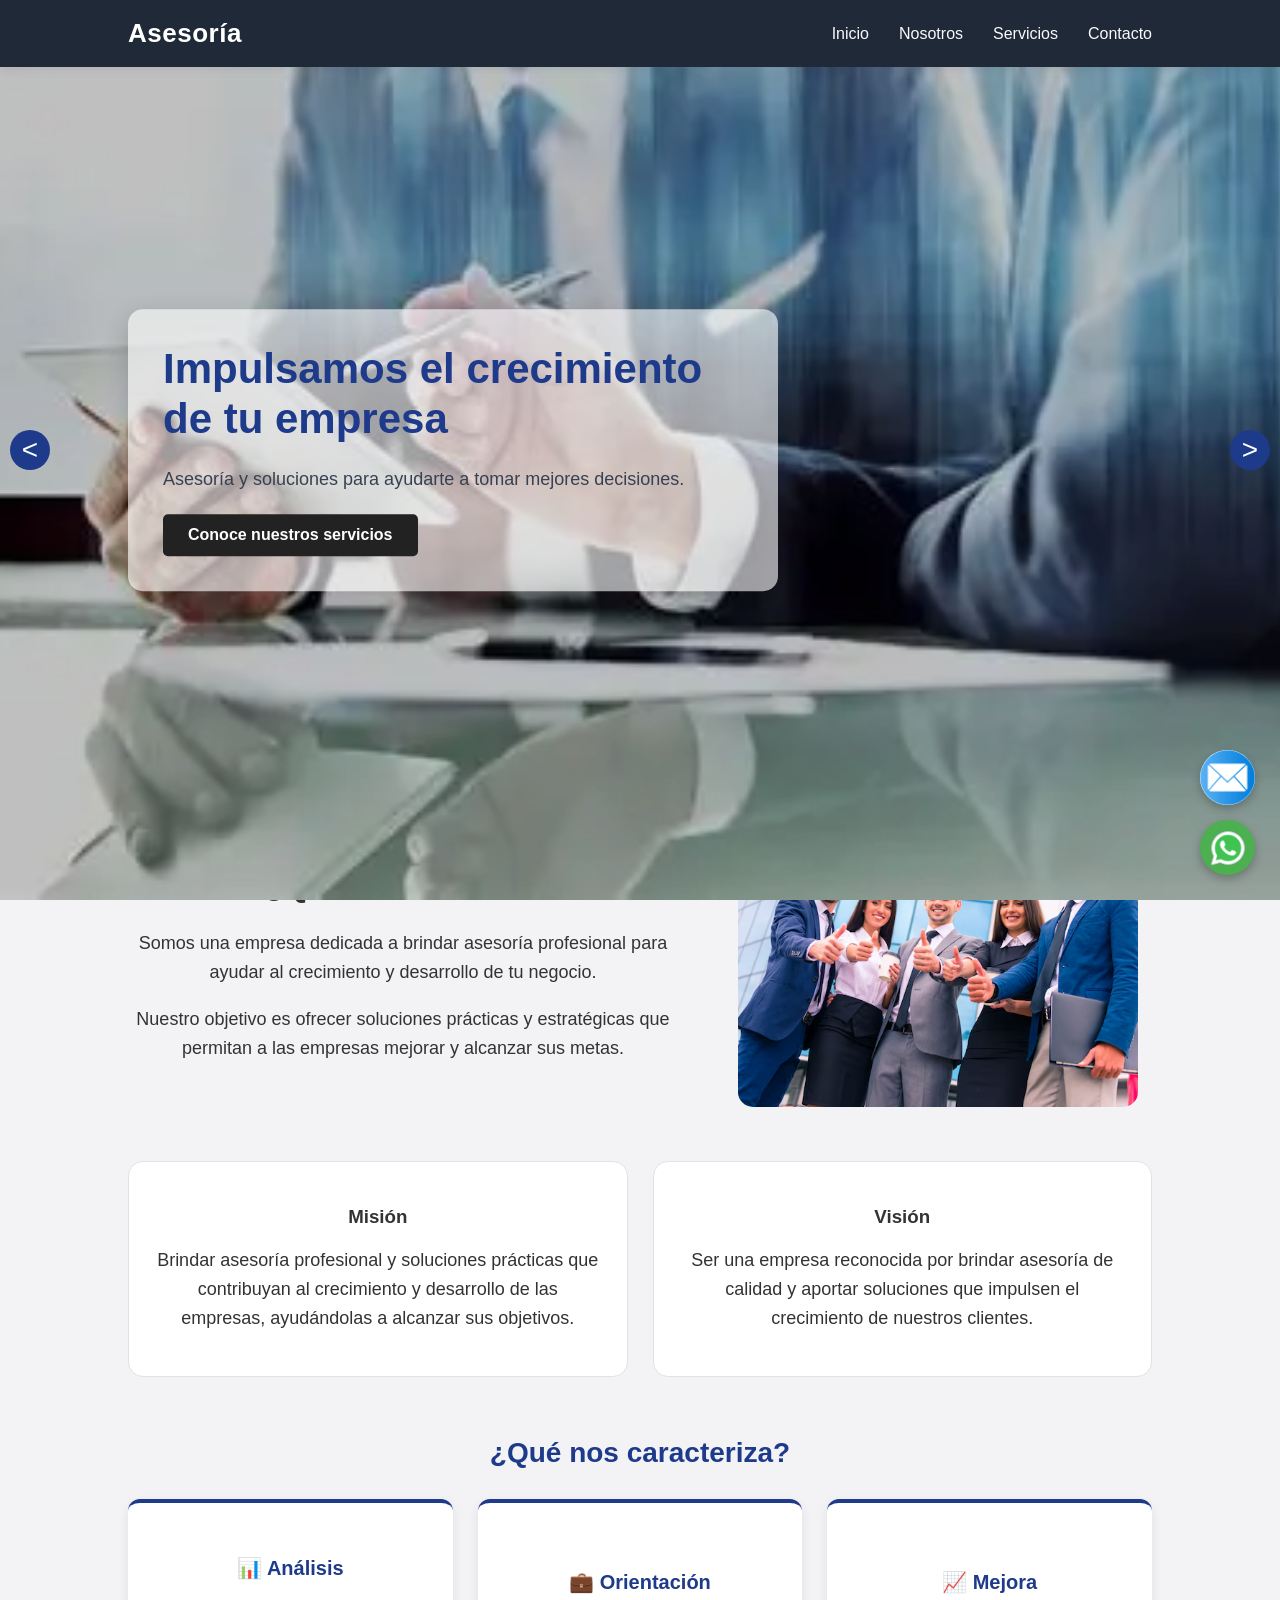
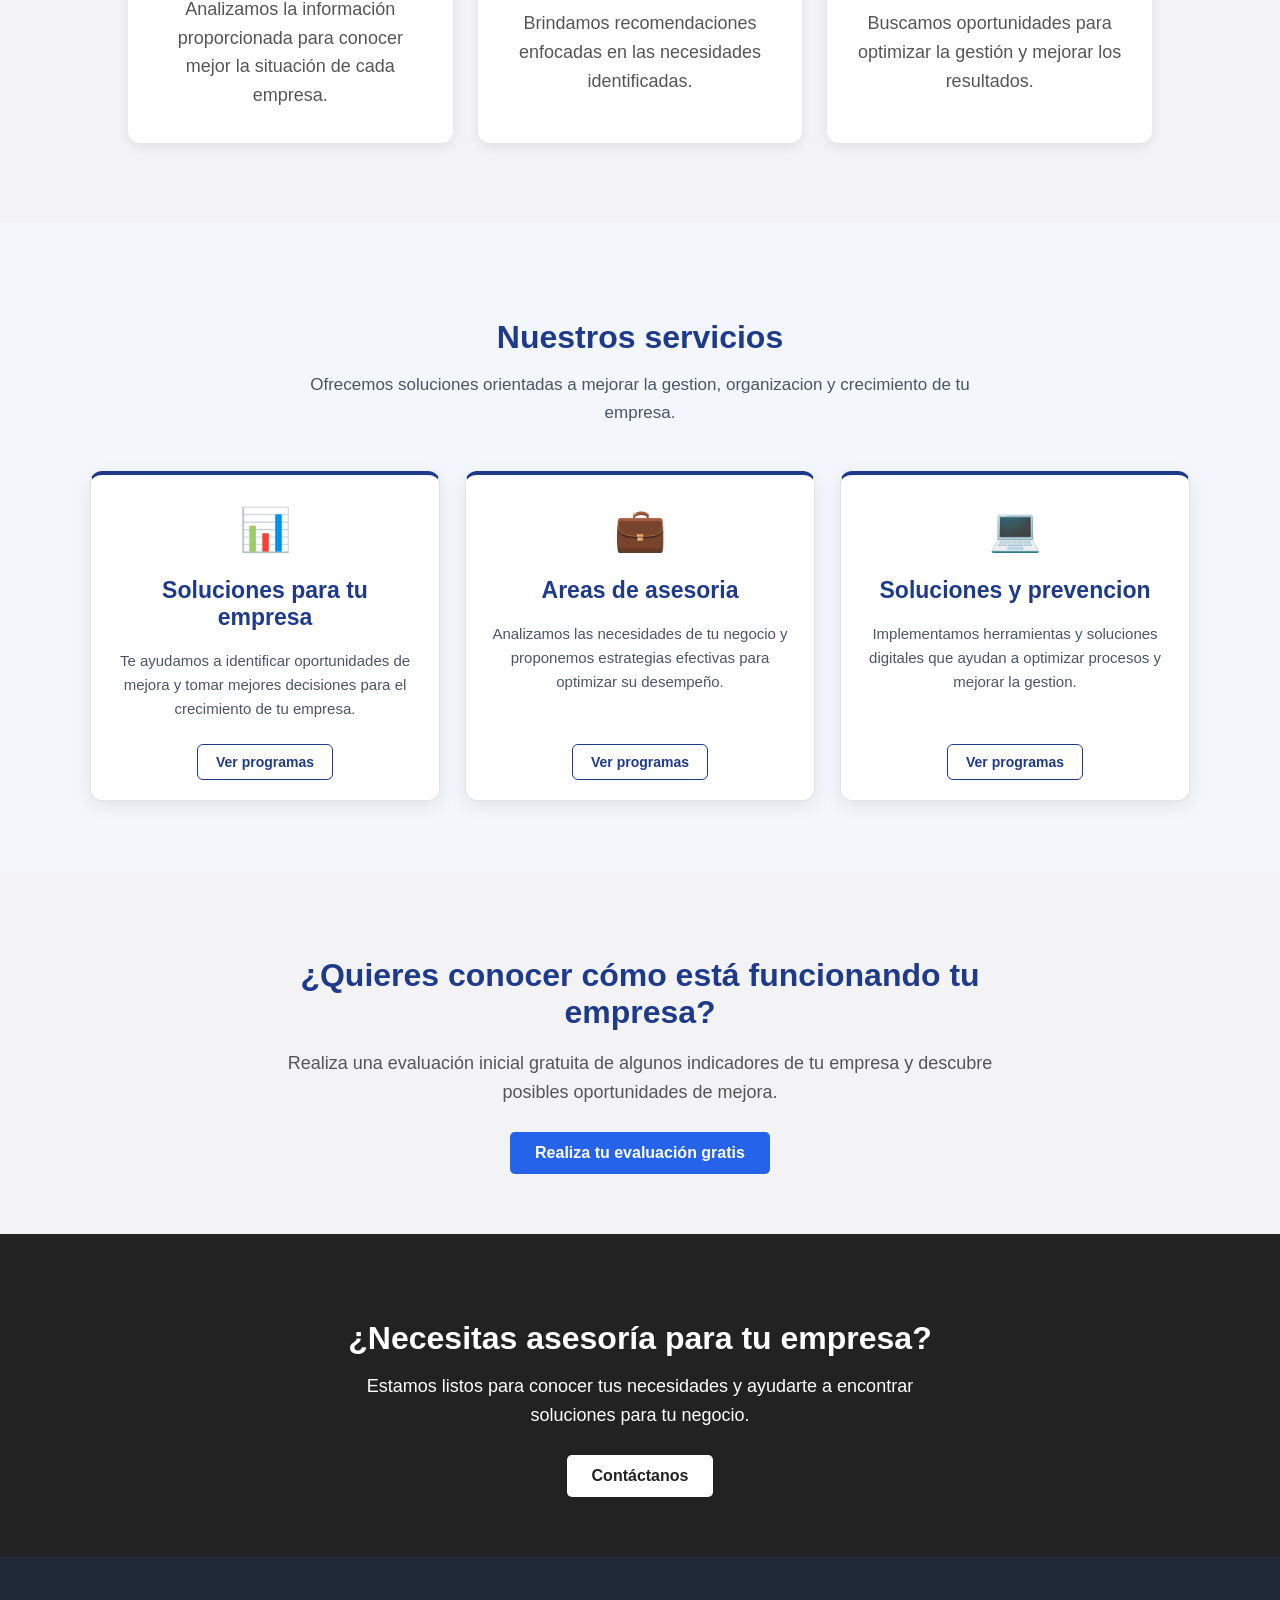
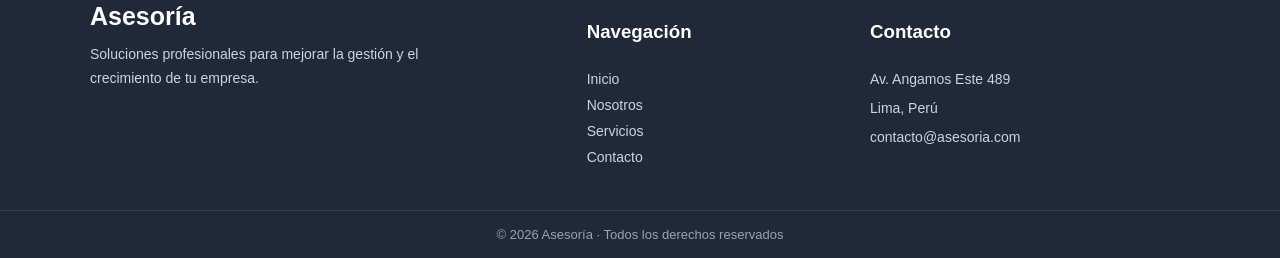
==== commit 2dc30990: "Agregando correo" ====
--- a/index.html
+++ b/index.html
@@ -270,7 +270,7 @@
             a encontrar soluciones para tu negocio.
         </p>
 
-        <a href="contacto.php" class="boton-contacto">
+        <a href="contacto.html" class="boton-contacto">
             Contáctanos
         </a>
     </section>
@@ -288,10 +288,10 @@
 
         <div class="footer-enlaces">
             <h3>Navegación</h3>
-            <a href="index.php">Inicio</a>
-            <a href="index.php#nosotros">Nosotros</a>
-            <a href="index.php#servicios">Servicios</a>
-            <a href="contacto.php">Contacto</a>
+            <a href="index.html">Inicio</a>
+            <a href="index.html#nosotros">Nosotros</a>
+            <a href="index.html#servicios">Servicios</a>
+            <a href="contacto.html">Contacto</a>
         </div>
 
         <div class="footer-contacto">
@@ -458,7 +458,7 @@
         const enlaces = [
             "#servicios",
             "evaluacion.html",
-            "contacto.php"
+            "contacto.html"
         ];
 
         const titulo = document.getElementById("carrusel-titulo");
@@ -766,5 +766,9 @@
         }
 
     </script>
+
+    <a href="contacto.html" class="correo-float">
+        <img src="assets/correo.png" alt="Correo">
+    </a>
 </body>
 </html>
--- a/style.css
+++ b/style.css
@@ -1178,7 +1178,30 @@
     height: 40px; 
     object-fit: cover; 
 } 
- 
+
+/* ICONO FLOTANTE DE CORREO */
+
+.correo-float {
+    position: fixed;
+    bottom: 95px;
+    right: 25px;
+    width: 55px;
+    height: 55px;
+    background-color: white;
+    border-radius: 50%;
+    display: flex;
+    align-items: center;
+    justify-content: center;
+    box-shadow: 0 4px 10px rgba(0, 0, 0, 0.25);
+    z-index: 999;
+}
+
+.correo-float img {
+    width: 61px;
+    height: 61px;
+    object-fit: cover;
+}
+
 /* ============================ 
         PAGINA CONTACTO 
 =============================*/ 
